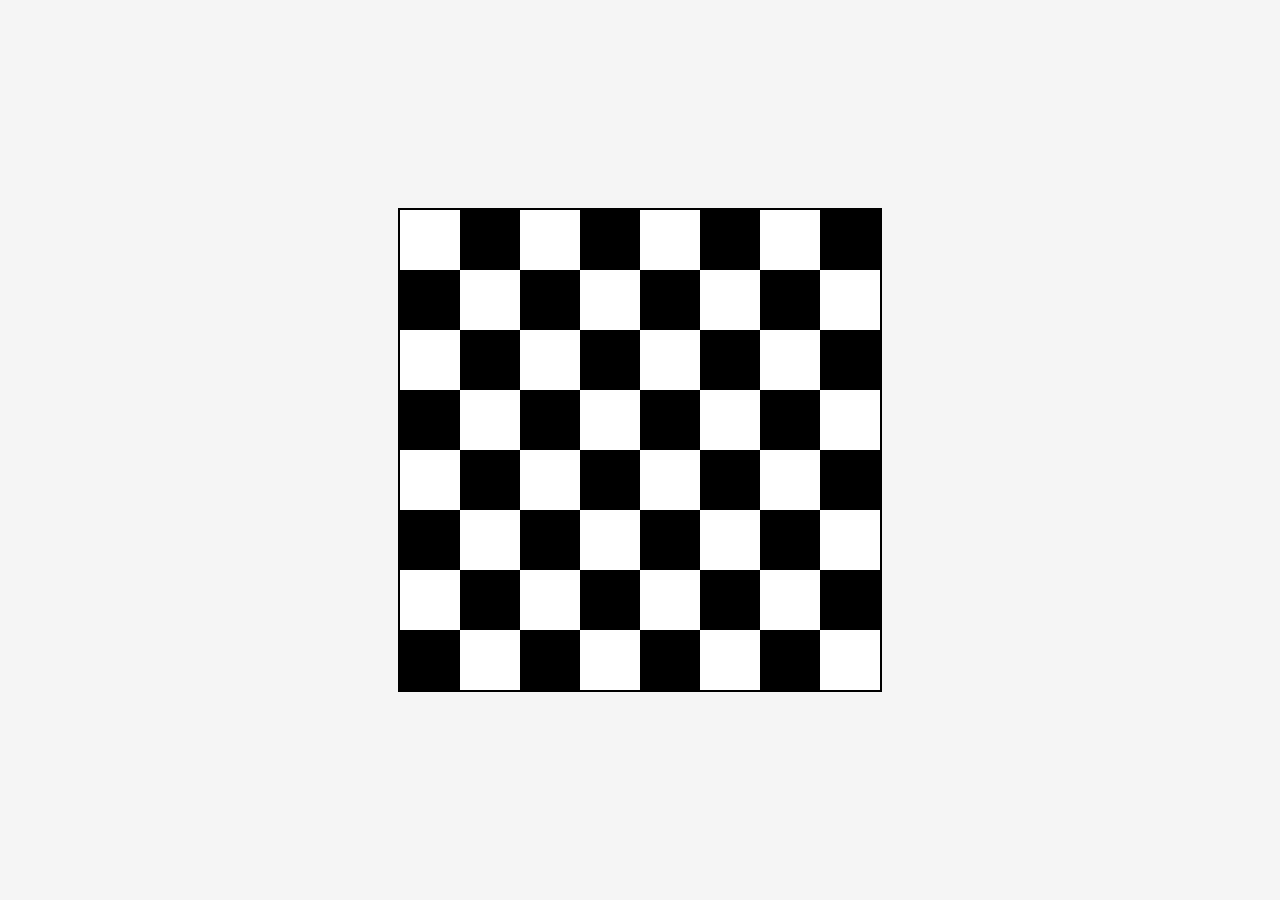
==== src_board/html_board.html @ f41c1015 "finish 3 project" ====
<!DOCTYPE html>
<html lang="ru">
<head>
    <meta charset="UTF-8">
    <meta name="viewport" content="width=device-width, initial-scale=1.0">
    <title>Шахматная доска</title>
    <link rel="stylesheet" href="../css_board/css_board.css">

</head>
<body>

<div class="board">

    <div class="white"></div>
    <div class="black"></div>
    <div class="white"></div>
    <div class="black"></div>
    <div class="white"></div>
    <div class="black"></div>
    <div class="white"></div>
    <div class="black"></div>

    <div class="black"></div>
    <div class="white"></div>
    <div class="black"></div>
    <div class="white"></div>
    <div class="black"></div>
    <div class="white"></div>
    <div class="black"></div>
    <div class="white"></div>

    <div class="white"></div>
    <div class="black"></div>
    <div class="white"></div>
    <div class="black"></div>
    <div class="white"></div>
    <div class="black"></div>
    <div class="white"></div>
    <div class="black"></div>

    <div class="black"></div>
    <div class="white"></div>
    <div class="black"></div>
    <div class="white"></div>
    <div class="black"></div>
    <div class="white"></div>
    <div class="black"></div>
    <div class="white"></div>

    <div class="white"></div>
    <div class="black"></div>
    <div class="white"></div>
    <div class="black"></div>
    <div class="white"></div>
    <div class="black"></div>
    <div class="white"></div>
    <div class="black"></div>

    <div class="black"></div>
    <div class="white"></div>
    <div class="black"></div>
    <div class="white"></div>
    <div class="black"></div>
    <div class="white"></div>
    <div class="black"></div>
    <div class="white"></div>

    <div class="white"></div>
    <div class="black"></div>
    <div class="white"></div>
    <div class="black"></div>
    <div class="white"></div>
    <div class="black"></div>
    <div class="white"></div>
    <div class="black"></div>

    <div class="black"></div>
    <div class="white"></div>
    <div class="black"></div>
    <div class="white"></div>
    <div class="black"></div>
    <div class="white"></div>
    <div class="black"></div>
    <div class="white"></div>

</div>

</body>
</html>
---- css_board/css_board.css ----
body{
    margin: 0;
    display: flex;
    justify-content: center;
    align-items: center;
    height: 100vh;
    background: whitesmoke;
}

.board{
    display: flex;
    width: 480px;
    flex-wrap: wrap;
    border: 2px solid black;
}
.white{
    width: 60px;
    height: 60px;
    background-color: white;
}
.black{
    width: 60px;
    height: 60px;
    background-color: black;
}
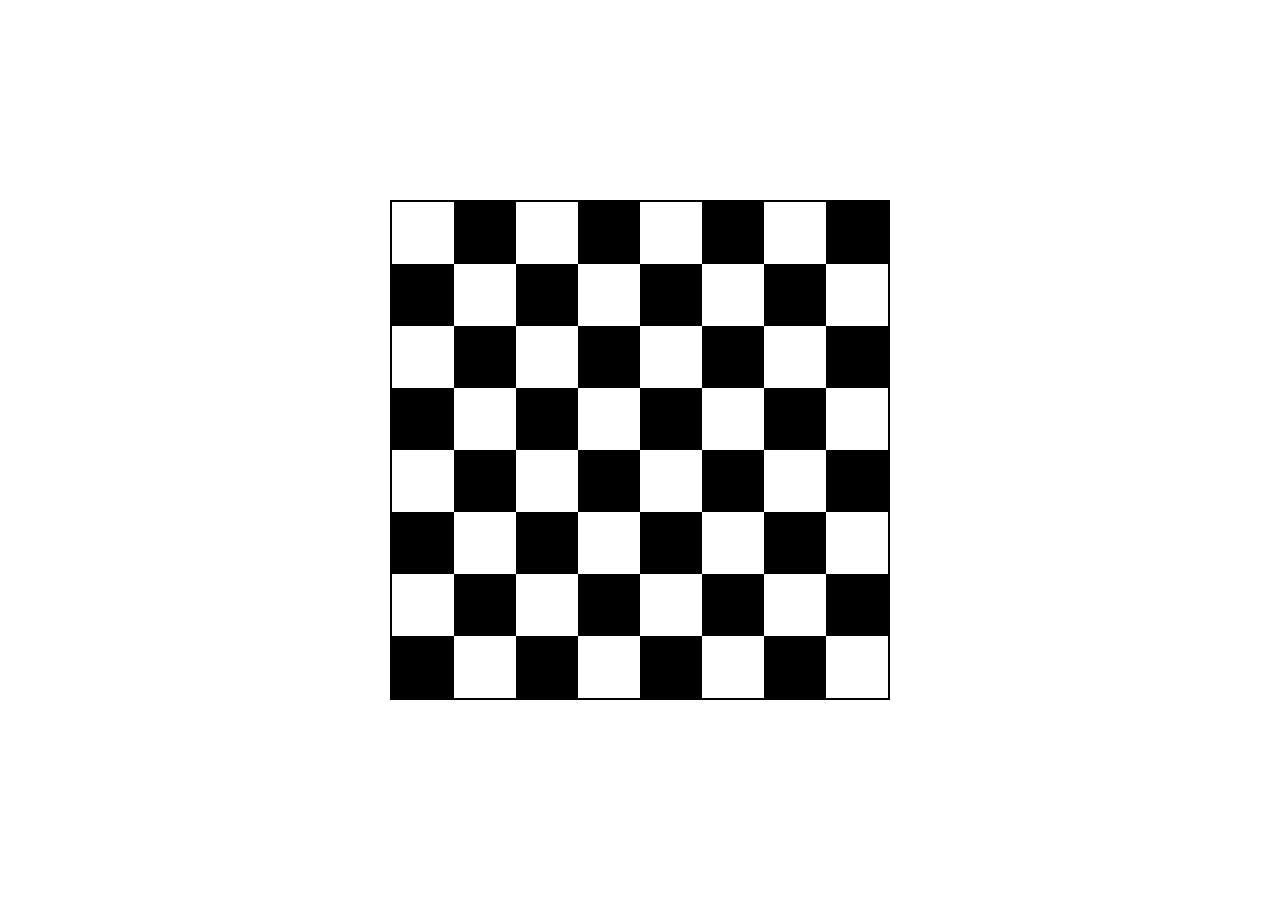
==== commit 005f3a4e: "I change Board and rings "css"" ====
--- a/src_board/html_board.html
+++ b/src_board/html_board.html
@@ -5,85 +5,98 @@
     <meta name="viewport" content="width=device-width, initial-scale=1.0">
     <title>Шахматная доска</title>
     <link rel="stylesheet" href="../css_board/css_board.css">
-
 </head>
 <body>
 
-<div class="board">
+<table>
+    <tr>
+        <td class="white"></td>
+        <td class="black"></td>
+        <td class="white"></td>
+        <td class="black"></td>
+        <td class="white"></td>
+        <td class="black"></td>
+        <td class="white"></td>
+        <td class="black"></td>
+    </tr>
 
-    <div class="white"></div>
-    <div class="black"></div>
-    <div class="white"></div>
-    <div class="black"></div>
-    <div class="white"></div>
-    <div class="black"></div>
-    <div class="white"></div>
-    <div class="black"></div>
+    <tr>
+        <td class="black"></td>
+        <td class="white"></td>
+        <td class="black"></td>
+        <td class="white"></td>
+        <td class="black"></td>
+        <td class="white"></td>
+        <td class="black"></td>
+        <td class="white"></td>
+    </tr>
 
-    <div class="black"></div>
-    <div class="white"></div>
-    <div class="black"></div>
-    <div class="white"></div>
-    <div class="black"></div>
-    <div class="white"></div>
-    <div class="black"></div>
-    <div class="white"></div>
+    <tr>
+        <td class="white"></td>
+        <td class="black"></td>
+        <td class="white"></td>
+        <td class="black"></td>
+        <td class="white"></td>
+        <td class="black"></td>
+        <td class="white"></td>
+        <td class="black"></td>
+    </tr>
 
-    <div class="white"></div>
-    <div class="black"></div>
-    <div class="white"></div>
-    <div class="black"></div>
-    <div class="white"></div>
-    <div class="black"></div>
-    <div class="white"></div>
-    <div class="black"></div>
+    <tr>
+        <td class="black"></td>
+        <td class="white"></td>
+        <td class="black"></td>
+        <td class="white"></td>
+        <td class="black"></td>
+        <td class="white"></td>
+        <td class="black"></td>
+        <td class="white"></td>
+    </tr>
 
-    <div class="black"></div>
-    <div class="white"></div>
-    <div class="black"></div>
-    <div class="white"></div>
-    <div class="black"></div>
-    <div class="white"></div>
-    <div class="black"></div>
-    <div class="white"></div>
+    <tr>
+        <td class="white"></td>
+        <td class="black"></td>
+        <td class="white"></td>
+        <td class="black"></td>
+        <td class="white"></td>
+        <td class="black"></td>
+        <td class="white"></td>
+        <td class="black"></td>
+    </tr>
 
-    <div class="white"></div>
-    <div class="black"></div>
-    <div class="white"></div>
-    <div class="black"></div>
-    <div class="white"></div>
-    <div class="black"></div>
-    <div class="white"></div>
-    <div class="black"></div>
+    <tr>
+        <td class="black"></td>
+        <td class="white"></td>
+        <td class="black"></td>
+        <td class="white"></td>
+        <td class="black"></td>
+        <td class="white"></td>
+        <td class="black"></td>
+        <td class="white"></td>
+    </tr>
 
-    <div class="black"></div>
-    <div class="white"></div>
-    <div class="black"></div>
-    <div class="white"></div>
-    <div class="black"></div>
-    <div class="white"></div>
-    <div class="black"></div>
-    <div class="white"></div>
+    <tr>
+        <td class="white"></td>
+        <td class="black"></td>
+        <td class="white"></td>
+        <td class="black"></td>
+        <td class="white"></td>
+        <td class="black"></td>
+        <td class="white"></td>
+        <td class="black"></td>
+    </tr>
 
-    <div class="white"></div>
-    <div class="black"></div>
-    <div class="white"></div>
-    <div class="black"></div>
-    <div class="white"></div>
-    <div class="black"></div>
-    <div class="white"></div>
-    <div class="black"></div>
-
-    <div class="black"></div>
-    <div class="white"></div>
-    <div class="black"></div>
-    <div class="white"></div>
-    <div class="black"></div>
-    <div class="white"></div>
-    <div class="black"></div>
-    <div class="white"></div>
-
-</div>
+    <tr>
+        <td class="black"></td>
+        <td class="white"></td>
+        <td class="black"></td>
+        <td class="white"></td>
+        <td class="black"></td>
+        <td class="white"></td>
+        <td class="black"></td>
+        <td class="white"></td>
+    </tr>
+</table>
 
 </body>
 </html>
--- a/css_board/css_board.css
+++ b/css_board/css_board.css
@@ -1,25 +1,54 @@
-body{
+body {
     margin: 0;
     display: flex;
     justify-content: center;
     align-items: center;
     height: 100vh;
-    background: whitesmoke;
 }
 
-.board{
-    display: flex;
-    width: 480px;
-    flex-wrap: wrap;
+table {
     border: 2px solid black;
+    border-collapse: collapse;
 }
-.white{
+
+td {
     width: 60px;
     height: 60px;
+}
+
+.white {
     background-color: white;
 }
-.black{
-    width: 60px;
-    height: 60px;
+
+.black {
     background-color: black;
-}+}
+
+
+/*body {*/
+/*    margin: 0;*/
+/*    display: flex;*/
+/*    justify-content: center;*/
+/*    align-items: center;*/
+/*    height: 100vh;*/
+/*    background: whitesmoke;*/
+/*}*/
+
+/*.board {*/
+/*    display: flex;*/
+/*    width: 480px;*/
+/*    flex-wrap: wrap;*/
+/*    border: 2px solid black;*/
+/*}*/
+
+/*.white {*/
+/*    width: 60px;*/
+/*    height: 60px;*/
+/*    background-color: white;*/
+/*}*/
+
+/*.black {*/
+/*    width: 60px;*/
+/*    height: 60px;*/
+/*    background-color: black;*/
+/*}*/
